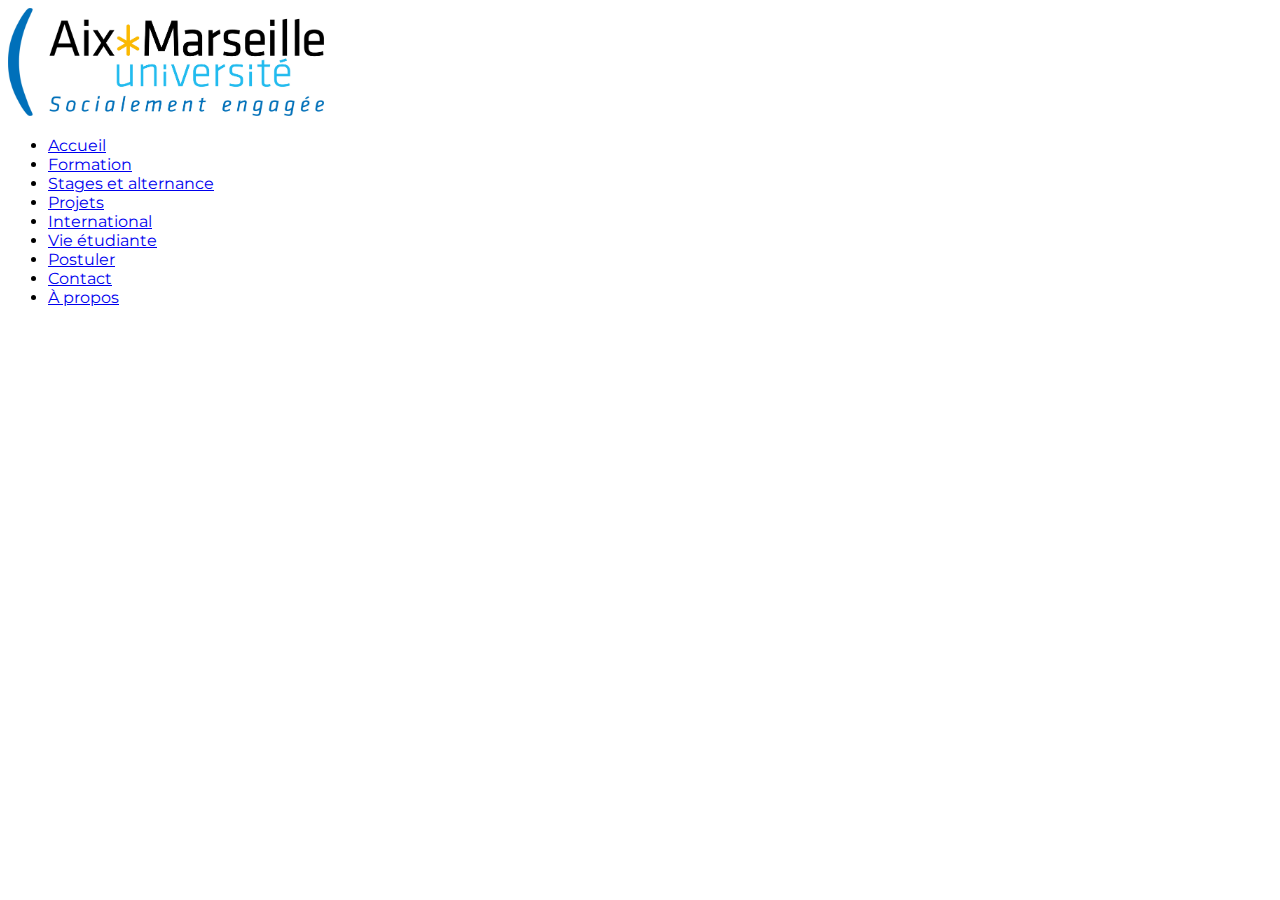
==== index.html @ 4630a64e "style" ====
<!DOCTYPE html>
<!--
/**
 * @author Ewan E, Baptiste T, Hugo V
 * @description Site web de l'IUT Département Informatique d'Aix-en-Provence
 * @version 1.0.0
 */
 -->
<!-- Ci-dessus : DTD (Document Type Definition) du document (version de HTML utilisée) -->
<!-- Ci-dessous : Page HTML (avec définition de l’espace de nom XML) -->
<html lang="fr">


	<head>
		<!-- Informations générale sur la page (invisible) -->
		<!-- Titre de la page(visible dans le navigateur) -->
		<title>Accueil - IUT Informatique Aix-en-Provence</title>
		<!-- Balises méta-->
		<!-- Encodage du fichier (particulièrement utile pour les accents) -->
		<meta charset="utf-8">
        <!-- Chargement de la police Montserrat -->
        <link rel="preconnect" href="https://fonts.gstatic.com" crossorigin>
		<link href="https://fonts.googleapis.com/css2?family=Montserrat:ital,wght@0,200;0,400;1,400&display=swap" rel="stylesheet">
		<!-- Chargement de la feuille de style css -->
		<link rel="stylesheet" href="css/style.css" id="stylePage">
		<!-- Icône de la page -->
        <link rel="icon" type="image/ico" href="img/favicon.ico">
	</head>

	<body>
		<header>
		<a href="index.html"><img src="img/DIRCOM-Logo_AMU_CMJN.jpg" width="25%" alt="Logo du département informatique de l'IUT d'Aix-en-Provence"></a>
        <!-- Rajouter un login dans le header-->
		<nav id="barre-nav"> 
			<ul> 
				<li> 
					<a href="index.html"> Accueil  </a>
				</li>
				<li>
					<a href="formation.html"> Formation  </a>
				</li>
                <li>
                    <a href="stages.html"> Stages et alternance </a>
                </li>
                <li>
                    <a href="projets.html"> Projets  </a>
                </li>
                <li>
                    <a href="international.html"> International  </a>
                </li>
                <li>
                    <a href="vie_etudiante.html"> Vie étudiante  </a>
                <li>
                    <a href="postuler.html"> Postuler  </a>
                </li>
				<li>
					<a href="contact.html"> Contact  </a>
				</li>
				<li>
					<a href="about.html"> À propos  </a>
				</li>
			</ul>
		</nav>
		</header>
		<main>

        </main>
		<footer>
			<p>

            </p>
		</footer>
	</body>
</html>
---- css/style.css ----
body {
    font-family: 'Montserrat', sans-serif;
}
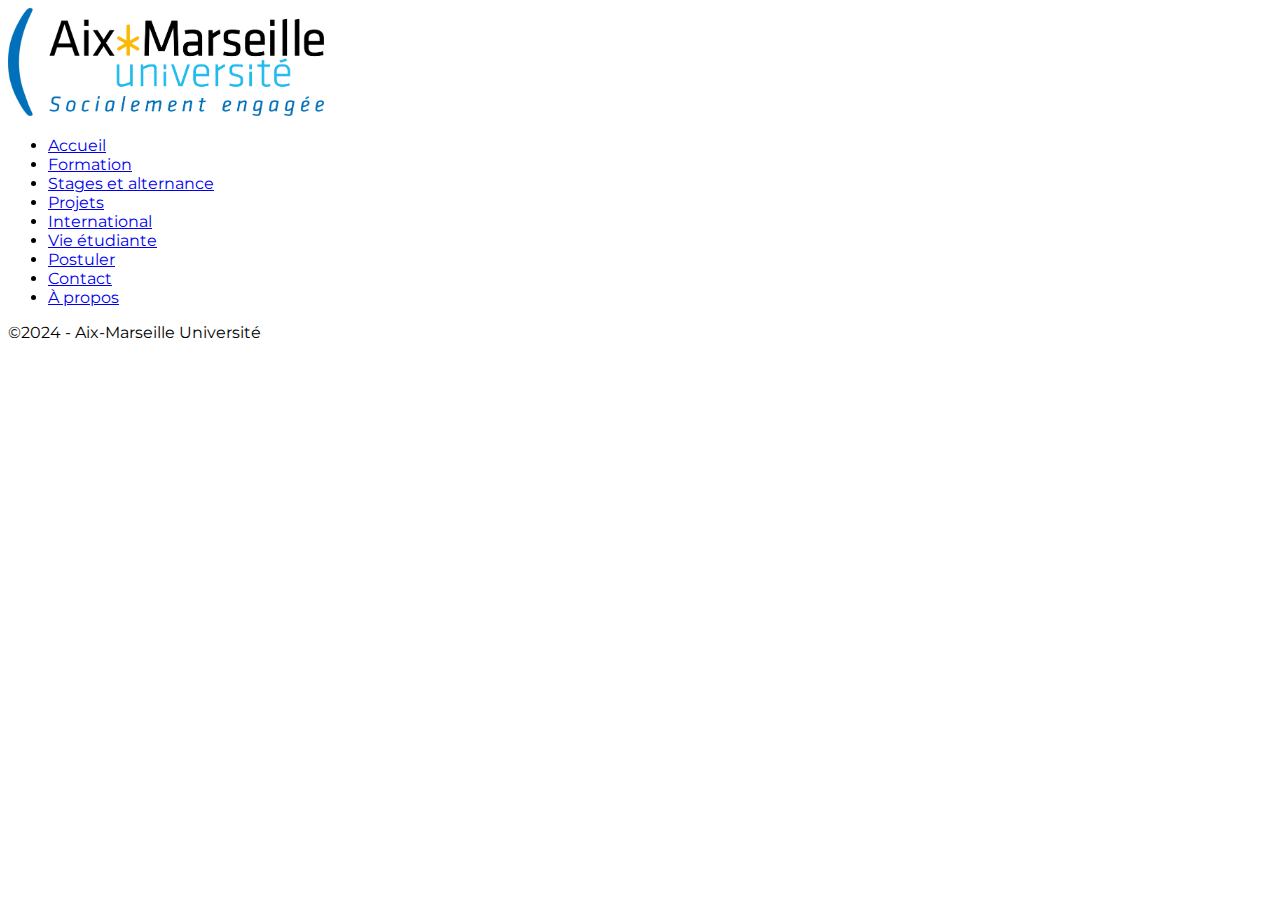
==== commit 5a8c6232: "Merge branch 'main' of https://github.com/VALENTE-Hugo-2326110aa/sae105" ====
--- a/index.html
+++ b/index.html
@@ -29,45 +29,44 @@
 
 	<body>
 		<header>
-		<a href="index.html"><img src="img/DIRCOM-Logo_AMU_CMJN.jpg" width="25%" alt="Logo du département informatique de l'IUT d'Aix-en-Provence"></a>
-        <!-- Rajouter un login dans le header-->
-		<nav id="barre-nav"> 
-			<ul> 
-				<li> 
-					<a href="index.html"> Accueil  </a>
-				</li>
-				<li>
-					<a href="formation.html"> Formation  </a>
-				</li>
-                <li>
-                    <a href="stages.html"> Stages et alternance </a>
-                </li>
-                <li>
-                    <a href="projets.html"> Projets  </a>
-                </li>
-                <li>
-                    <a href="international.html"> International  </a>
-                </li>
-                <li>
-                    <a href="vie_etudiante.html"> Vie étudiante  </a>
-                <li>
-                    <a href="postuler.html"> Postuler  </a>
-                </li>
-				<li>
-					<a href="contact.html"> Contact  </a>
-				</li>
-				<li>
-					<a href="about.html"> À propos  </a>
-				</li>
-			</ul>
-		</nav>
+			<a href="index.html"><img src="img/DIRCOM-Logo_AMU_CMJN.jpg" width="25%" alt="Logo du département informatique de l'IUT d'Aix-en-Provence"></a>
+			<nav id="barre-nav"> 
+				<ul> 
+					<li> 
+						<a href="index.html"> Accueil  </a>
+					</li>
+					<li>
+						<a href="formation.html"> Formation </a>
+					</li>
+                	<li>
+                    	<a href="stages.html"> Stages et alternance </a>
+                	</li>
+                	<li>
+                    	<a href="projets.html"> Projets  </a>
+                	</li>
+                	<li>
+                    	<a href="international.html"> International  </a>
+                	</li>
+                	<li>
+                    	<a href="vie_etudiante.html"> Vie étudiante  </a>
+                	<li>
+                    	<a href="postuler.html"> Postuler  </a>
+                	</li>
+					<li>
+						<a href="contact.html"> Contact  </a>
+					</li>
+					<li>
+						<a href="about.html"> À propos  </a>
+					</li>
+				</ul>
+			</nav>
 		</header>
 		<main>
 
         </main>
 		<footer>
 			<p>
-
+				©2024 - Aix-Marseille Université 
             </p>
 		</footer>
 	</body>
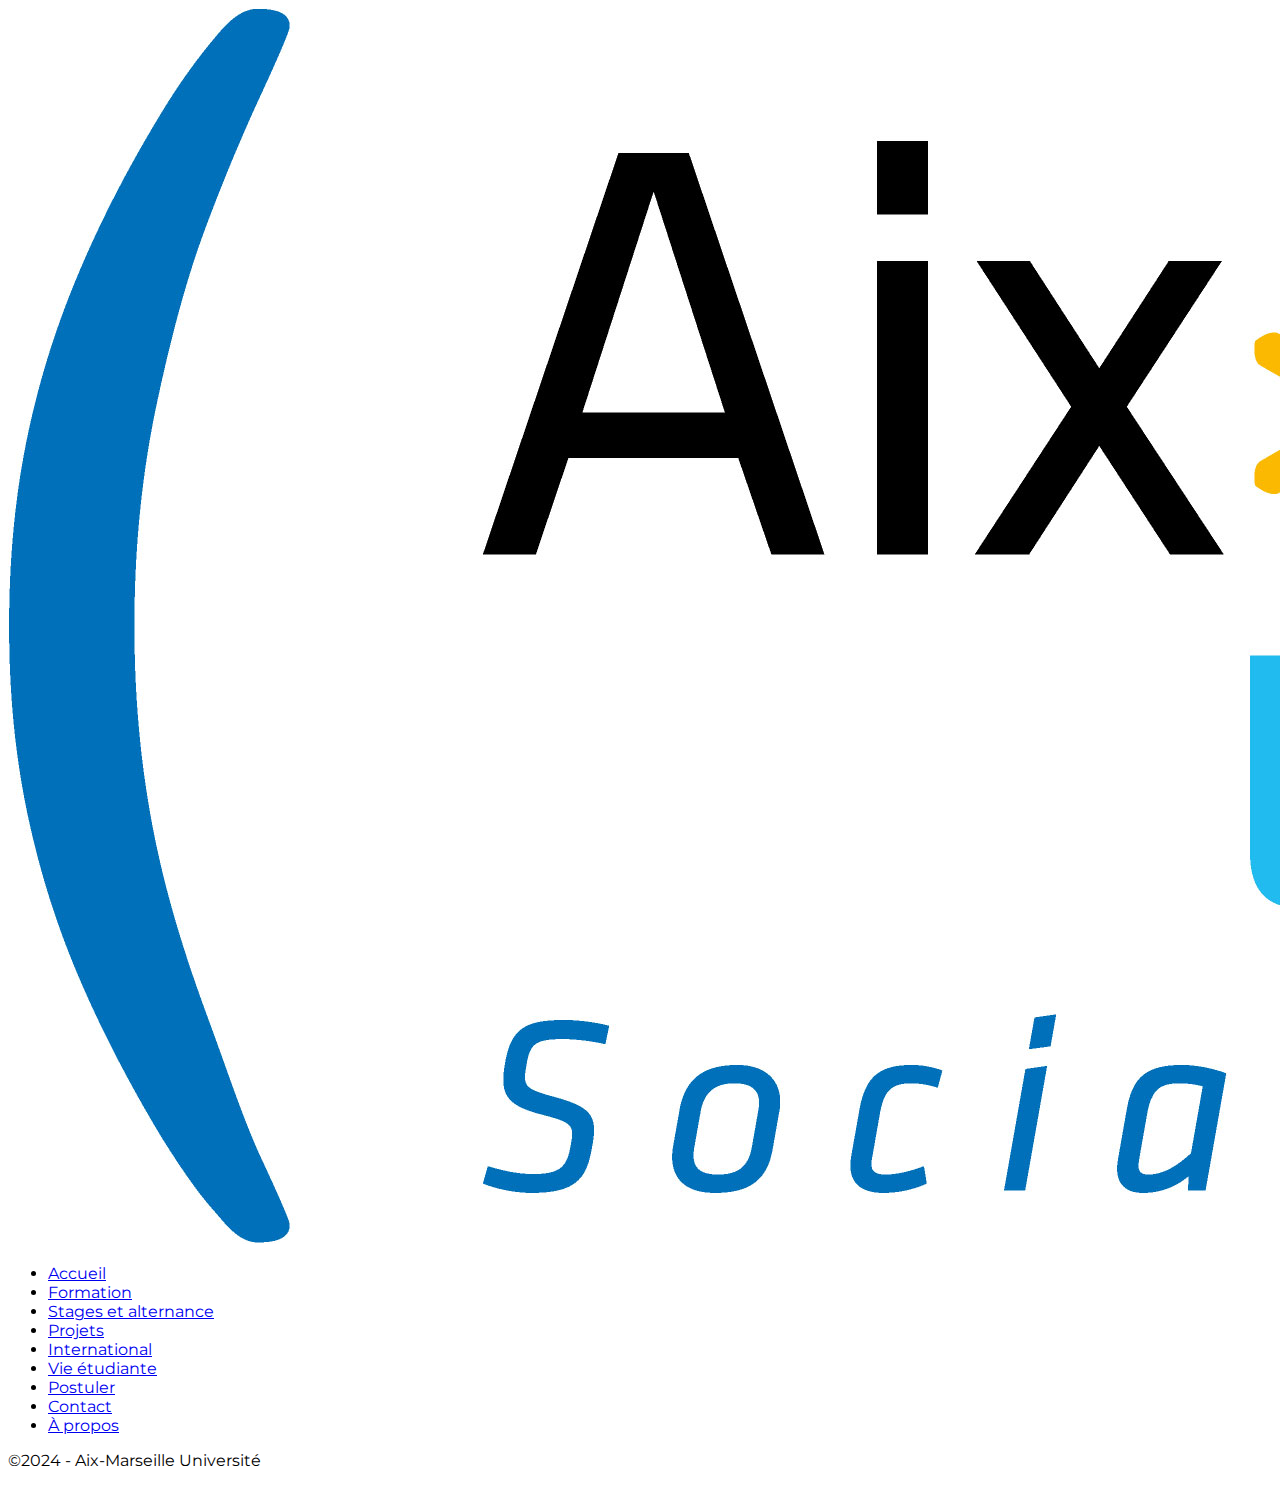
==== commit b5bfc36d: "Update index.html" ====
--- a/index.html
+++ b/index.html
@@ -29,7 +29,7 @@
 
 	<body>
 		<header>
-			<a href="index.html"><img src="img/DIRCOM-Logo_AMU_CMJN.jpg" width="25%" alt="Logo du département informatique de l'IUT d'Aix-en-Provence"></a>
+			<a href="index.html"><img src="img/DIRCOM-Logo_AMU_CMJN.jpg" alt="Logo du département informatique de l'IUT d'Aix-en-Provence"></a>
 			<nav id="barre-nav"> 
 				<ul> 
 					<li> 
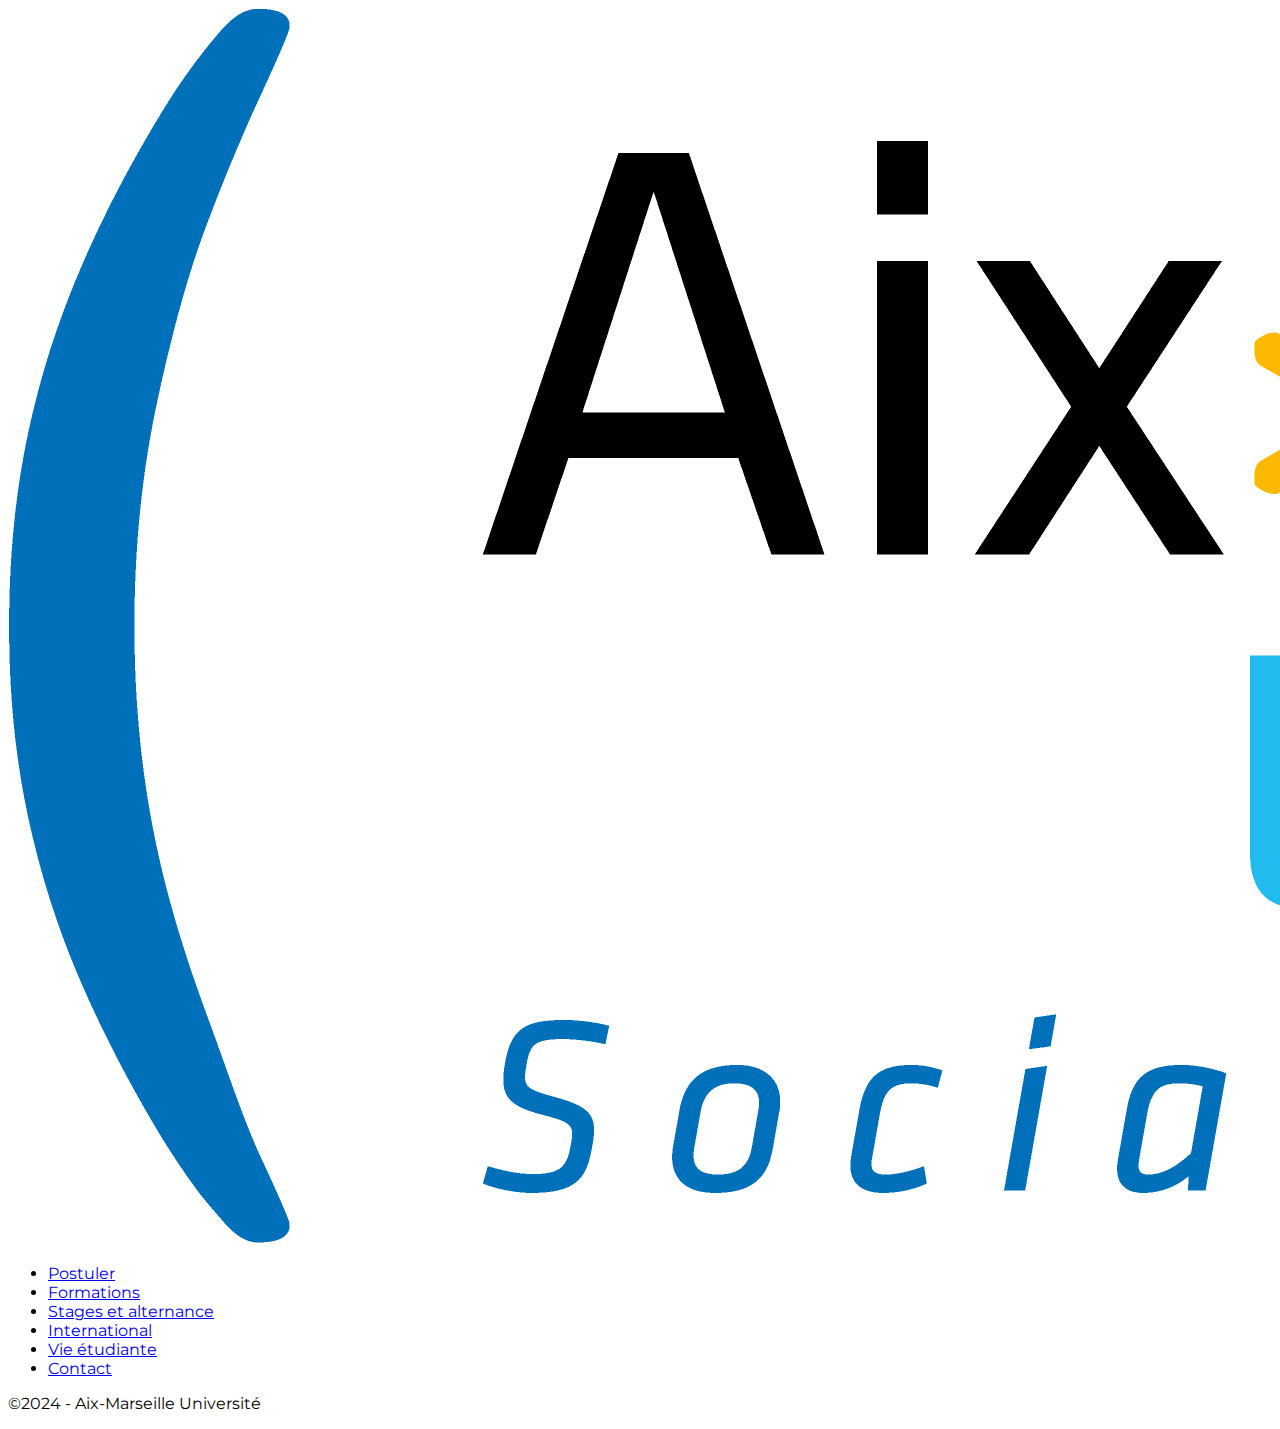
==== commit 6944da6e: "Update index.html" ====
--- a/index.html
+++ b/index.html
@@ -32,31 +32,24 @@
 			<a href="index.html"><img src="img/DIRCOM-Logo_AMU_CMJN.jpg" alt="Logo du département informatique de l'IUT d'Aix-en-Provence"></a>
 			<nav id="barre-nav"> 
 				<ul> 
-					<li> 
-						<a href="index.html"> Accueil  </a>
-					</li>
 					<li>
-						<a href="formation.html"> Formation </a>
+                    	<a href="postuler.html"> Postuler  </a>
+                	</li>
+					<li>
+						<a href="formation.html"> Formations </a>
+						<!-- y parler des projets -->
 					</li>
                 	<li>
                     	<a href="stages.html"> Stages et alternance </a>
-                	</li>
-                	<li>
-                    	<a href="projets.html"> Projets  </a>
-                	</li>
+					</li>
                 	<li>
                     	<a href="international.html"> International  </a>
                 	</li>
                 	<li>
                     	<a href="vie_etudiante.html"> Vie étudiante  </a>
-                	<li>
-                    	<a href="postuler.html"> Postuler  </a>
-                	</li>
-					<li>
-						<a href="contact.html"> Contact  </a>
 					</li>
 					<li>
-						<a href="about.html"> À propos  </a>
+						<a href="contact.html"> Contact </a>
 					</li>
 				</ul>
 			</nav>
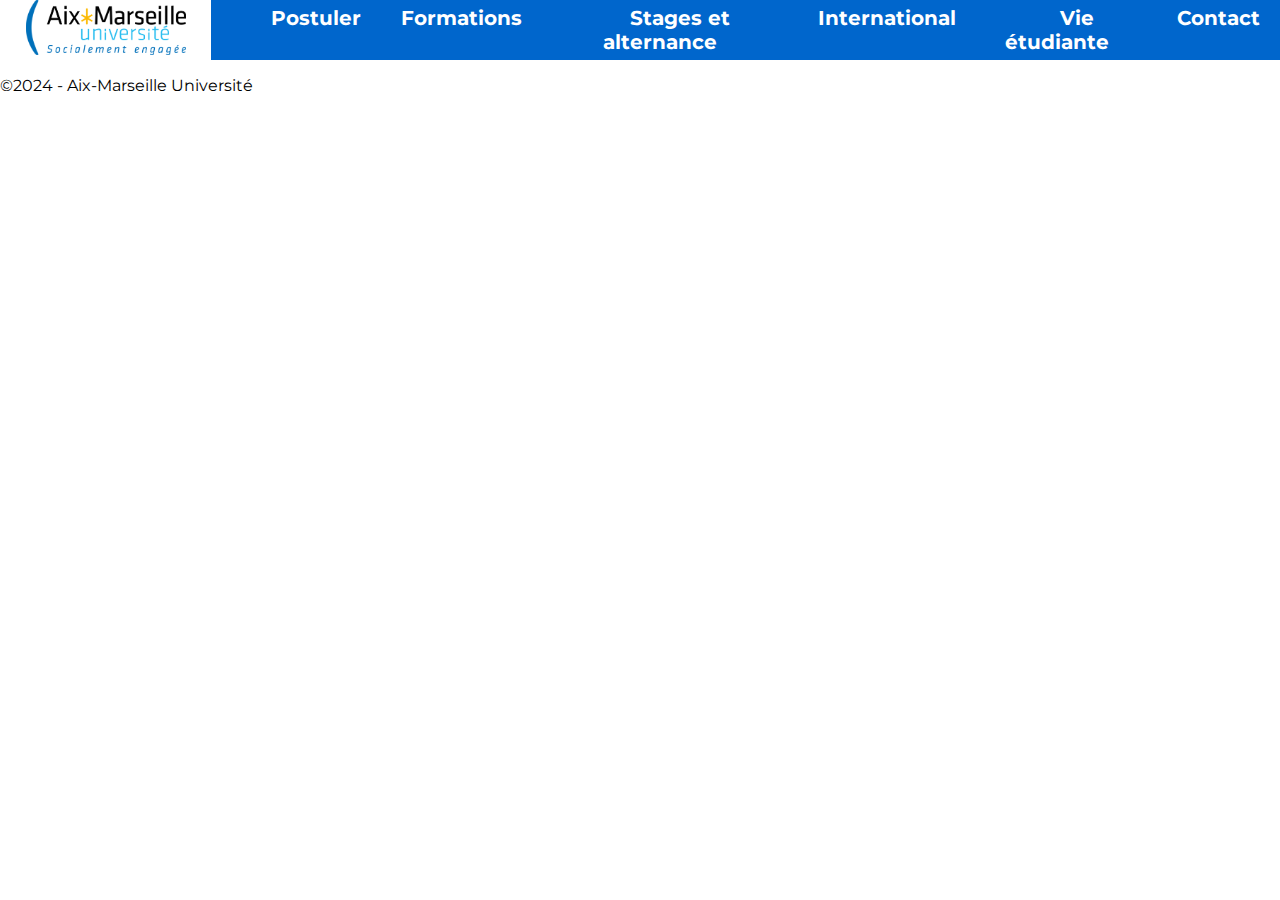
==== commit 15a3ae28: "HEADER OMG" ====
--- a/index.html
+++ b/index.html
@@ -29,27 +29,28 @@
 
 	<body>
 		<header>
-			<a href="index.html"><img src="img/DIRCOM-Logo_AMU_CMJN.jpg" alt="Logo du département informatique de l'IUT d'Aix-en-Provence"></a>
-			<nav id="barre-nav"> 
+			<a href="index.html" class="logo">
+				<img src="img/DIRCOM-Logo_AMU_CMJN.png" alt="Logo du département informatique de l'IUT d'Aix-en-Provence">
+			</a>
+			<nav> 
 				<ul> 
 					<li>
-                    	<a href="postuler.html"> Postuler  </a>
+                    	<a href="postuler.html" class="sommaireElem"><strong> Postuler </strong> </a>
                 	</li>
 					<li>
-						<a href="formation.html"> Formations </a>
-						<!-- y parler des projets -->
+						<a href="formation.html" class="sommaireElem"><strong>Formations</strong></a>
 					</li>
                 	<li>
-                    	<a href="stages.html"> Stages et alternance </a>
+                    	<a href="stages.html" class="sommaireElem"><strong>Stages et alternance</strong></a>
 					</li>
                 	<li>
-                    	<a href="international.html"> International  </a>
+                    	<a href="international.html" class="sommaireElem"><strong>International</strong></a>
                 	</li>
                 	<li>
-                    	<a href="vie_etudiante.html"> Vie étudiante  </a>
+                    	<a href="vie_etudiante.html" class="sommaireElem"><strong>Vie étudiante</strong></a>
 					</li>
 					<li>
-						<a href="contact.html"> Contact </a>
+						<a href="contact.html" class="sommaireElem"><strong>Contact</strong> </a>
 					</li>
 				</ul>
 			</nav>
--- a/css/style.css
+++ b/css/style.css
@@ -1,3 +1,61 @@
 body {
     font-family: 'Montserrat', sans-serif;
+    margin: 0px;
 }
+
+header{
+    display: flex;
+    flex-direction: row;
+    background-color: #0066CC;
+}
+
+header nav{
+    width: 100%;
+    display: flex;
+    align-items: center;
+}
+
+header ul{
+    margin: 0px;
+    width: 100%;
+    text-decoration: none;
+    display: flex;
+    flex-direction: row;
+    justify-content: space-evenly;
+}
+
+header li{
+    text-align: center;
+    list-style-type: none;
+}
+
+header img{
+    width: 100%;
+}
+
+header a{
+    color: white;
+    width: 15%;
+    text-decoration: none;
+    font-size: 125%;
+    transition: 0.25s ease-out;
+    transition-property: color border;
+}
+
+.sommaireElem{
+    background-color: transparent;
+    border-radius: 0.5vw;
+    padding: 1em;
+}
+
+.sommaireElem:hover{
+    color: gray;
+    background-color: white;
+    border-radius: 1vw;
+}
+
+.logo{
+    padding-left: 2%;
+    padding-right: 2%;
+    background-color: white;
+}
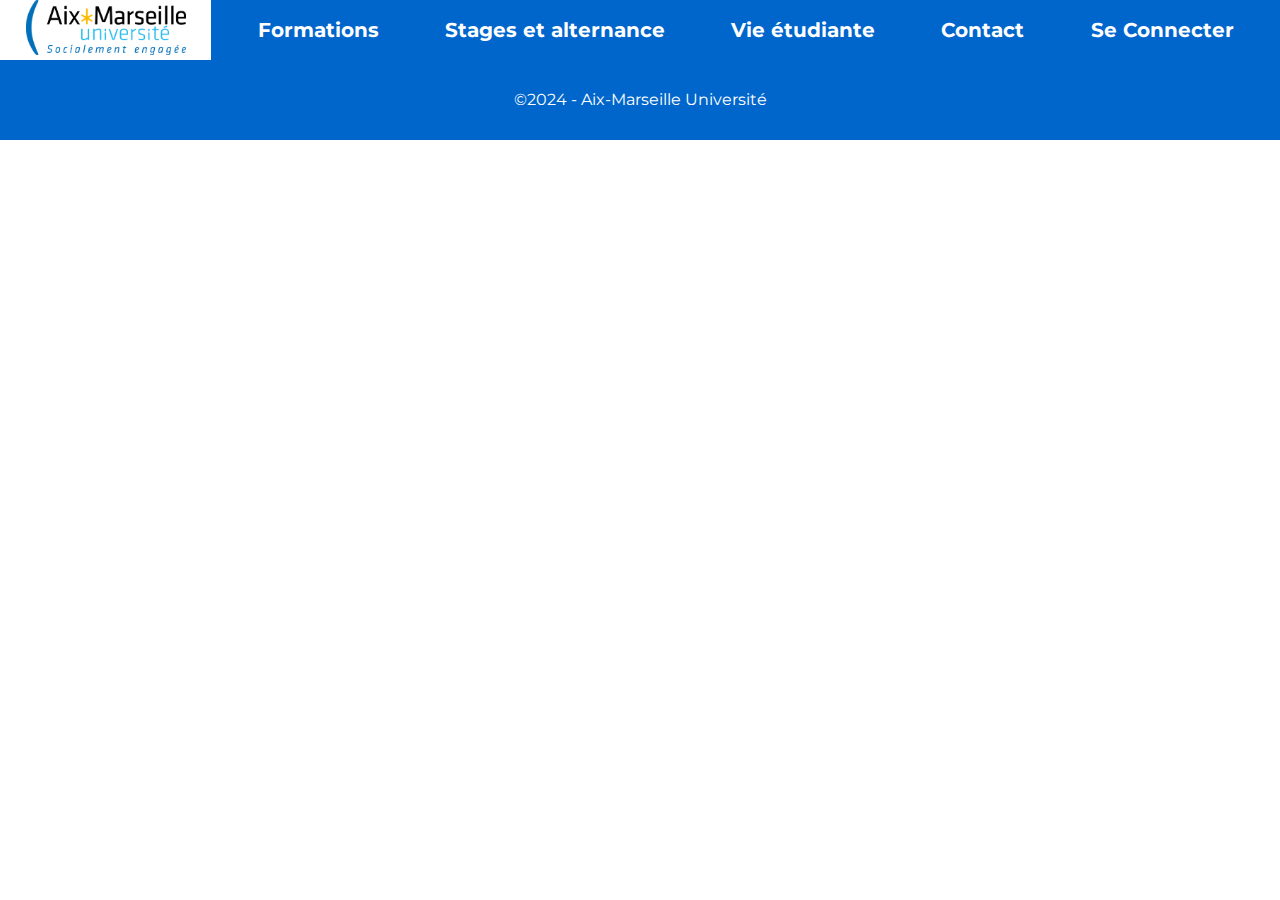
==== commit e435fab3: "ALED" ====
--- a/index.html
+++ b/index.html
@@ -33,10 +33,7 @@
 				<img src="img/DIRCOM-Logo_AMU_CMJN.png" alt="Logo du département informatique de l'IUT d'Aix-en-Provence">
 			</a>
 			<nav> 
-				<ul> 
-					<li>
-                    	<a href="postuler.html" class="sommaireElem"><strong> Postuler </strong> </a>
-                	</li>
+				<ul>
 					<li>
 						<a href="formation.html" class="sommaireElem"><strong>Formations</strong></a>
 					</li>
@@ -44,19 +41,19 @@
                     	<a href="stages.html" class="sommaireElem"><strong>Stages et alternance</strong></a>
 					</li>
                 	<li>
-                    	<a href="international.html" class="sommaireElem"><strong>International</strong></a>
-                	</li>
-                	<li>
                     	<a href="vie_etudiante.html" class="sommaireElem"><strong>Vie étudiante</strong></a>
 					</li>
 					<li>
 						<a href="contact.html" class="sommaireElem"><strong>Contact</strong> </a>
 					</li>
+					<li>
+						<a href="connection.html" class="sommaireElem"><strong>Se Connecter</strong> </a>
+					</li>
 				</ul>
 			</nav>
 		</header>
 		<main>
-
+			
         </main>
 		<footer>
 			<p>
--- a/css/style.css
+++ b/css/style.css
@@ -2,6 +2,8 @@
     font-family: 'Montserrat', sans-serif;
     margin: 0px;
 }
+
+/*HEADER*/
 
 header{
     display: flex;
@@ -17,6 +19,7 @@
 
 header ul{
     margin: 0px;
+    padding-left: 0px;
     width: 100%;
     text-decoration: none;
     display: flex;
@@ -39,7 +42,6 @@
     text-decoration: none;
     font-size: 125%;
     transition: 0.25s ease-out;
-    transition-property: color border;
 }
 
 .sommaireElem{
@@ -59,3 +61,19 @@
     padding-right: 2%;
     background-color: white;
 }
+
+/*MAIN*/
+
+
+
+/*FOOTER*/
+
+footer{
+    width: 100%;
+    height: 5em;
+    background-color: #0066CC;
+    display: flex;
+    align-items: center;
+    justify-content: center;
+    color: white;
+}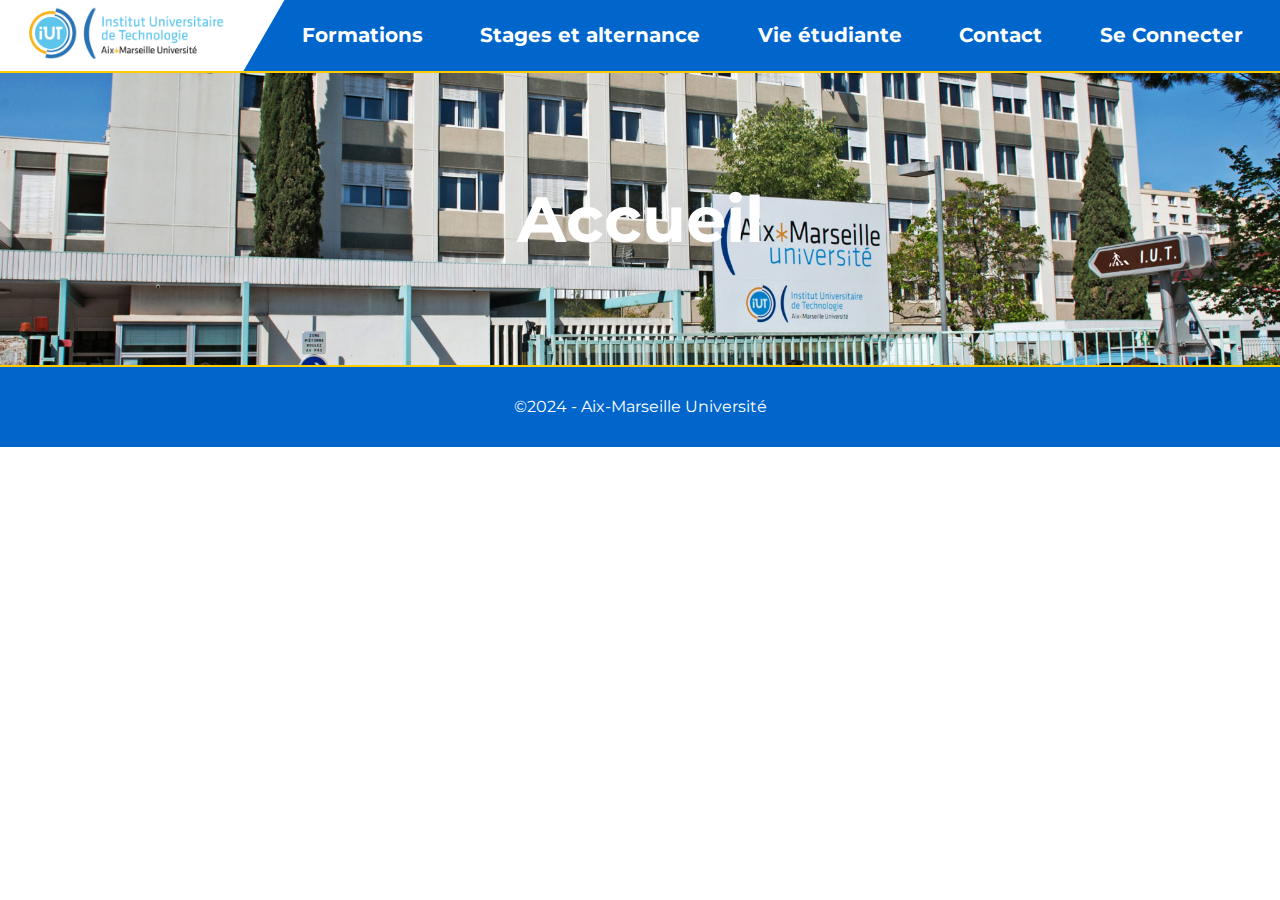
==== commit f3d6b6d2: "srtdyfughin" ====
--- a/index.html
+++ b/index.html
@@ -30,7 +30,7 @@
 	<body>
 		<header>
 			<a href="index.html" class="logo">
-				<img src="img/DIRCOM-Logo_AMU_CMJN.png" alt="Logo du département informatique de l'IUT d'Aix-en-Provence">
+				<img src="img/DIRCOM-logo_iut.png" alt="Logo du département informatique de l'IUT d'Aix-en-Provence">
 			</a>
 			<nav> 
 				<ul>
@@ -53,6 +53,10 @@
 			</nav>
 		</header>
 		<main>
+		<section class="titrePrincipal">
+			<h1>Accueil</h1>
+		</section>
+		
 			
         </main>
 		<footer>
--- a/css/style.css
+++ b/css/style.css
@@ -8,7 +8,7 @@
 header{
     display: flex;
     flex-direction: row;
-    background-color: #0066CC;
+    background: linear-gradient(90deg, rgba(255,255,255,1) 0%, rgba(255,255,255,1) 19%, rgba(0,102,204,1) 19%, rgba(0,102,204,1) 100%);
 }
 
 header nav{
@@ -33,12 +33,16 @@
 }
 
 header img{
+    -moz-transform: skew(30deg);
+    -o-transform: skew(30deg);
+    -ms-transform: skew(30deg);
+    transform: skew(30deg);
     width: 100%;
 }
 
 header a{
     color: white;
-    width: 15%;
+    width: 21%;
     text-decoration: none;
     font-size: 125%;
     transition: 0.25s ease-out;
@@ -60,11 +64,33 @@
     padding-left: 2%;
     padding-right: 2%;
     background-color: white;
+    -moz-transform: skew(-30deg);
+    -o-transform: skew(-30);
+    -ms-transform: skew(-30deg);
+    transform: skew(-30deg);
 }
 
 /*MAIN*/
 
+h1{
+    font-size: 200%;
+    color: white;
+    font-weight: bold;
+}
 
+.titrePrincipal{
+    border-top: 2px solid #FFCC00 ;
+    border-bottom: 2px solid #FFCC00 ;
+    font-size: 200%;
+    margin: 0px;
+    padding: 5vw 0;
+    width: 100%;
+    background-image: url("../img/back.jpg");
+    background-size: cover;
+    background-position-y: 50%;
+    display: flex;
+    justify-content: center;
+}
 
 /*FOOTER*/
 
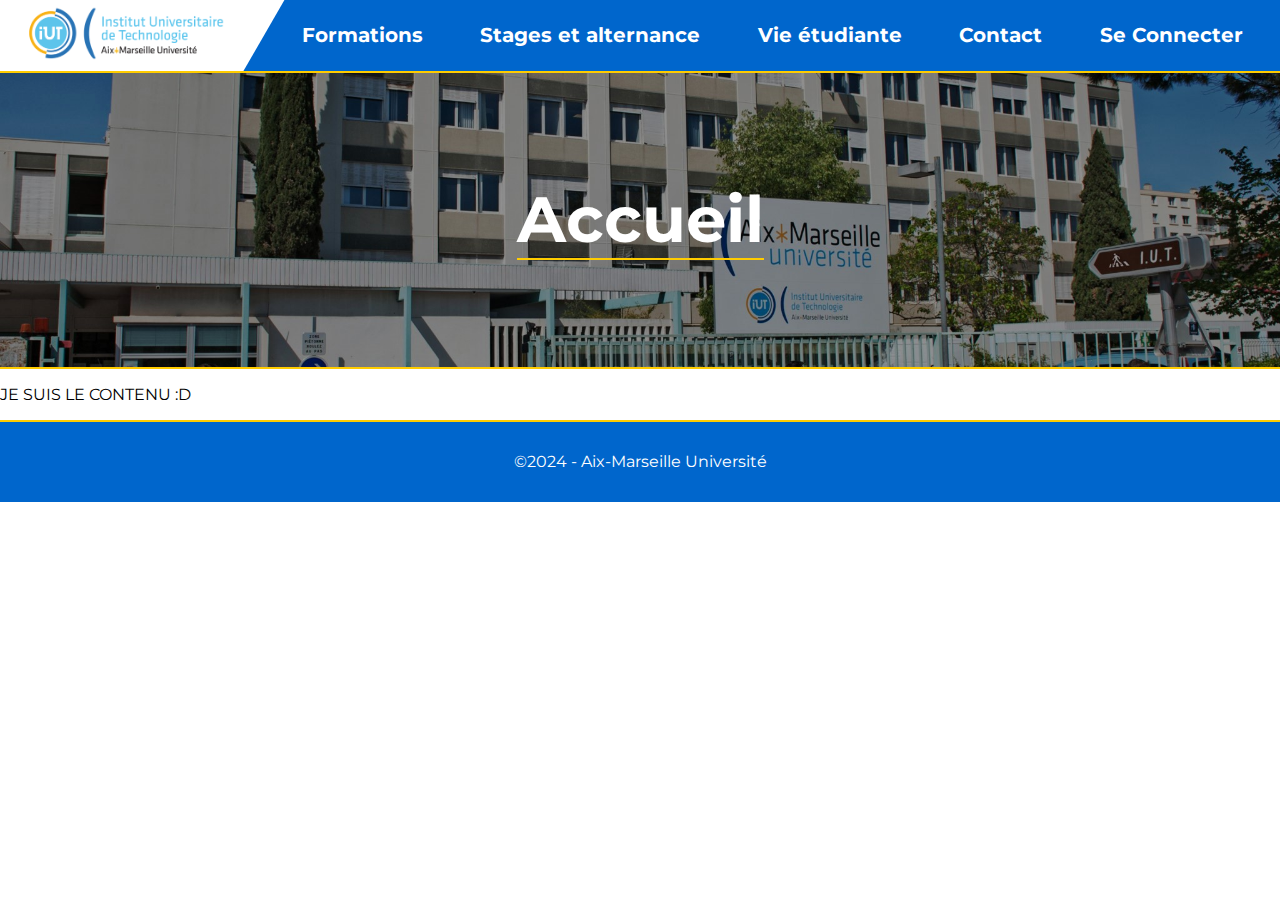
==== commit 2ab18031: "JE SUIS LE CONTENU" ====
--- a/index.html
+++ b/index.html
@@ -57,6 +57,7 @@
 			<h1>Accueil</h1>
 		</section>
 		
+		<p>JE SUIS LE CONTENU :D</p>
 			
         </main>
 		<footer>
--- a/css/style.css
+++ b/css/style.css
@@ -73,9 +73,11 @@
 /*MAIN*/
 
 h1{
+    text-align: center;
     font-size: 200%;
     color: white;
     font-weight: bold;
+    border-bottom: 2px solid #FFCC00 ;
 }
 
 .titrePrincipal{
@@ -102,4 +104,5 @@
     align-items: center;
     justify-content: center;
     color: white;
+    border-top: 2px solid #FFCC00 ;
 }